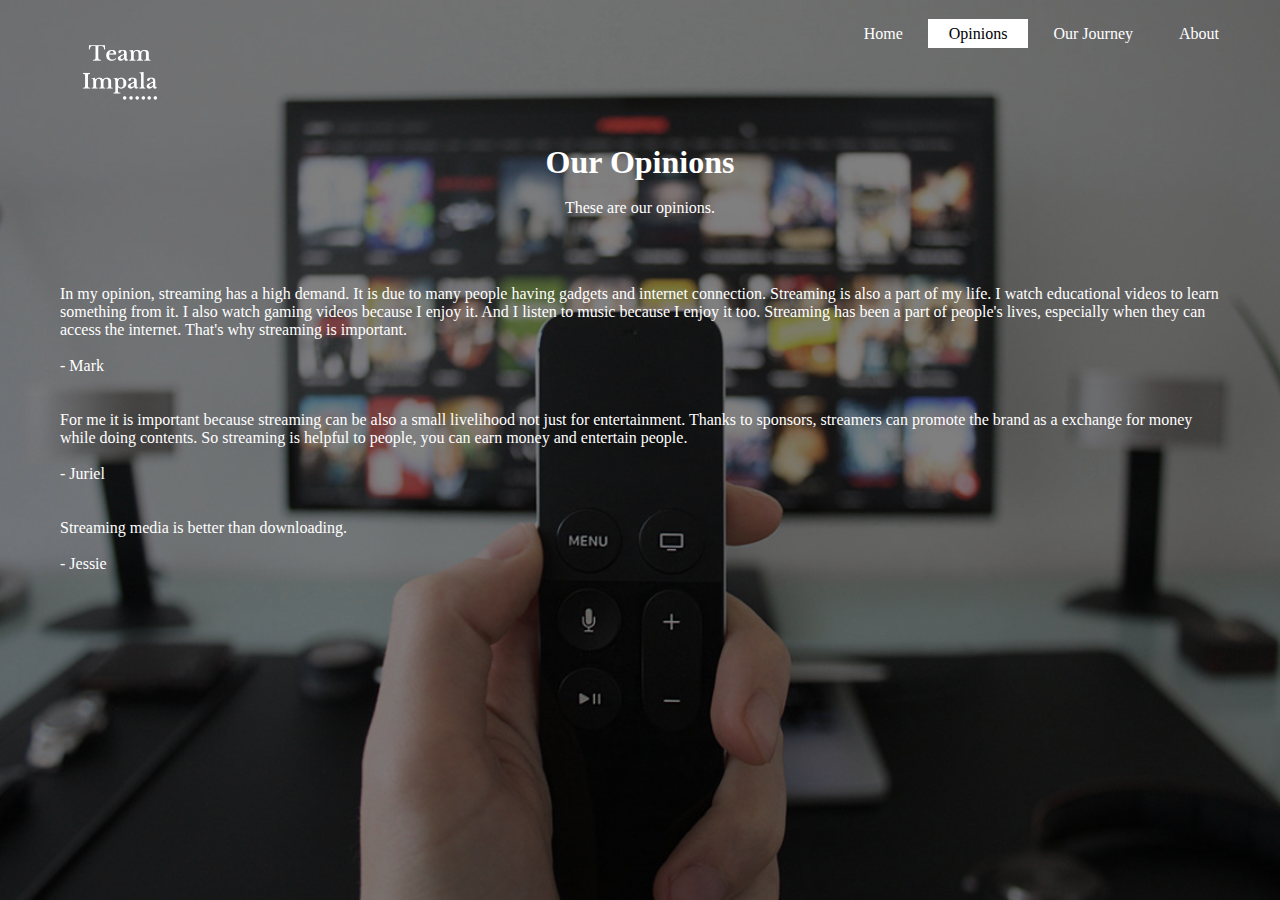
==== index2.html @ 86f10923 "Add files via upload" ====
<!DOCTYPE html>
<html>
<head>
    <title>TEAM IMPALA</title>
    <link rel="stylesheet" type="text/css" href="css/style2.css">
    <link rel="icon" type="image/png" href="logow5.png">
</head>
<body>
    <header>
    <div class="main">
      <div class="logo">
        <a href="index.html">
<img src="logow2.png"></a>
      </div>
      <ul>
          <li><a href="index.html">Home</a></li>
          <li class="active"><a href="index2.html">Opinions</a></li>
          <li><a href="index3.html">Our Journey</a></li>
          <li><a href="index4.html">About</a></li>
          
      </ul>
    </div>
    </header>
    <div class="title">
      <h1>Our Opinions</h1>
      <br>
      <center><p>These are our opinions.</p></center>
    </div>
    <div class="text">
      <p>In my opinion, streaming has a high demand. It is due to many people having gadgets and internet connection. Streaming is also a part of my life. I watch educational videos to learn something from it. I also watch gaming videos because I enjoy it. And I listen to music because I enjoy it too. Streaming has been a part of people's lives, especially when they can access the internet. That's why streaming is important.<br><br>
      - Mark</p><br><br>
      <p>For me it is important because streaming can be also a small livelihood not just for entertainment. Thanks to sponsors, streamers can promote the brand as a exchange for money while doing contents. So streaming is helpful to people, you can earn money and entertain people.<br><br>- Juriel</p><br><br>
      <p>Streaming media is better than downloading.<br><br>- Jessie</p>
    </div>
</body>
</html>
---- css/style2.css ----
*{
  margin: 0;
  padding: 0;
  font-family: Century Gothic;
}

body{
    background-image:linear-gradient(rgba(0,0,0,0.5),rgba(0,0,0,0.5)), url(../remote.jpg);
    background-repeat: no-repeat;
    background-attachment: fixed;
    height: 100vh;
    background-size: cover;
    background-position: center;
}

ul{
    float: right;
    list-style-type: none;
    margin-top: 25px;
}

ul li{
    display: inline-block;
}

ul li a{
    text-decoration: none;
    color: #fff;
    padding: 5px 20px;
    border: 1px solid transparent;
    transition: 0.6s ease;
}

ul li a:hover{
    background-color: #fff;
    color: #000;
}

ul li.active a{
  background-color: #fff;
    color: #000;
}

.logo img{
  float: left;
  width: 150px;
  height: auto;
}

.main{
  max-width: 1200px;
  margin: auto;
}

.title{
  position: absolute;
  top: 20%;
  left: 50%;
  transform: translate(-50%,-50%);
  
}

.title h1{
  color: #fff;
  
}

.title p{
  color: #fff;
}
.text{
  position: absolute;
  top: 25%;
  margin: 60px;
  padding: 0;
}

.text p{
  color: #fff;
}
.button{
  position: absolute;
  top: 62%;
  left: 50%;
  transform: translate(-50%,-50%);
}

.btn{
  border: 1px solid #fff;
  padding: 10px 30px;
  color: #fff;
  text-decoration: none;
  transition: 0.6s ease;
}

.btn:hover{
  background-color: #fff;
    color: #000;
}
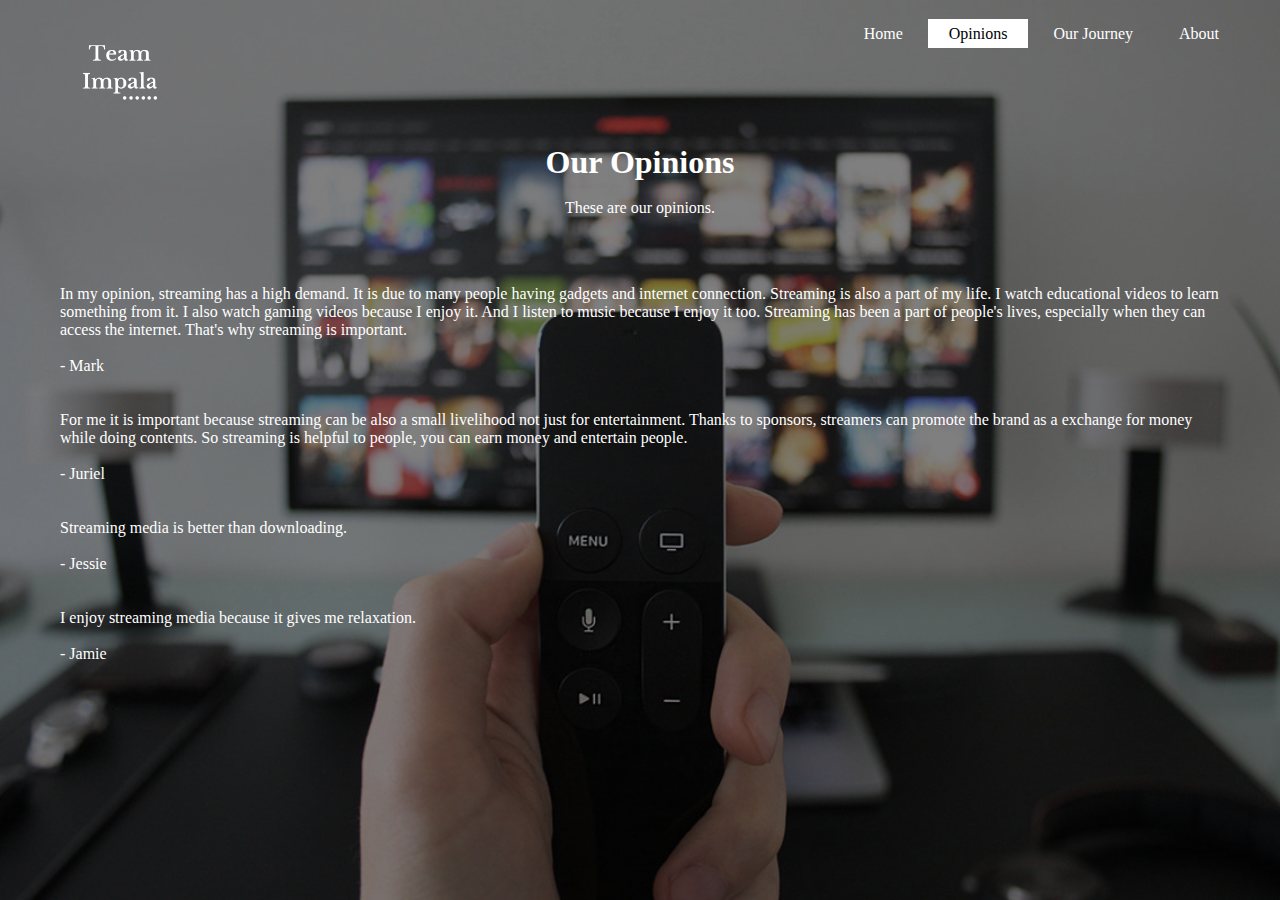
==== commit 0a28e97c: "Add files via upload" ====
--- a/index2.html
+++ b/index2.html
@@ -30,7 +30,8 @@
       <p>In my opinion, streaming has a high demand. It is due to many people having gadgets and internet connection. Streaming is also a part of my life. I watch educational videos to learn something from it. I also watch gaming videos because I enjoy it. And I listen to music because I enjoy it too. Streaming has been a part of people's lives, especially when they can access the internet. That's why streaming is important.<br><br>
       - Mark</p><br><br>
       <p>For me it is important because streaming can be also a small livelihood not just for entertainment. Thanks to sponsors, streamers can promote the brand as a exchange for money while doing contents. So streaming is helpful to people, you can earn money and entertain people.<br><br>- Juriel</p><br><br>
-      <p>Streaming media is better than downloading.<br><br>- Jessie</p>
+      <p>Streaming media is better than downloading.<br><br>- Jessie</p><br><br>
+      <p>I enjoy streaming media because it gives me relaxation.<br><br>- Jamie</p>
     </div>
 </body>
 </html>